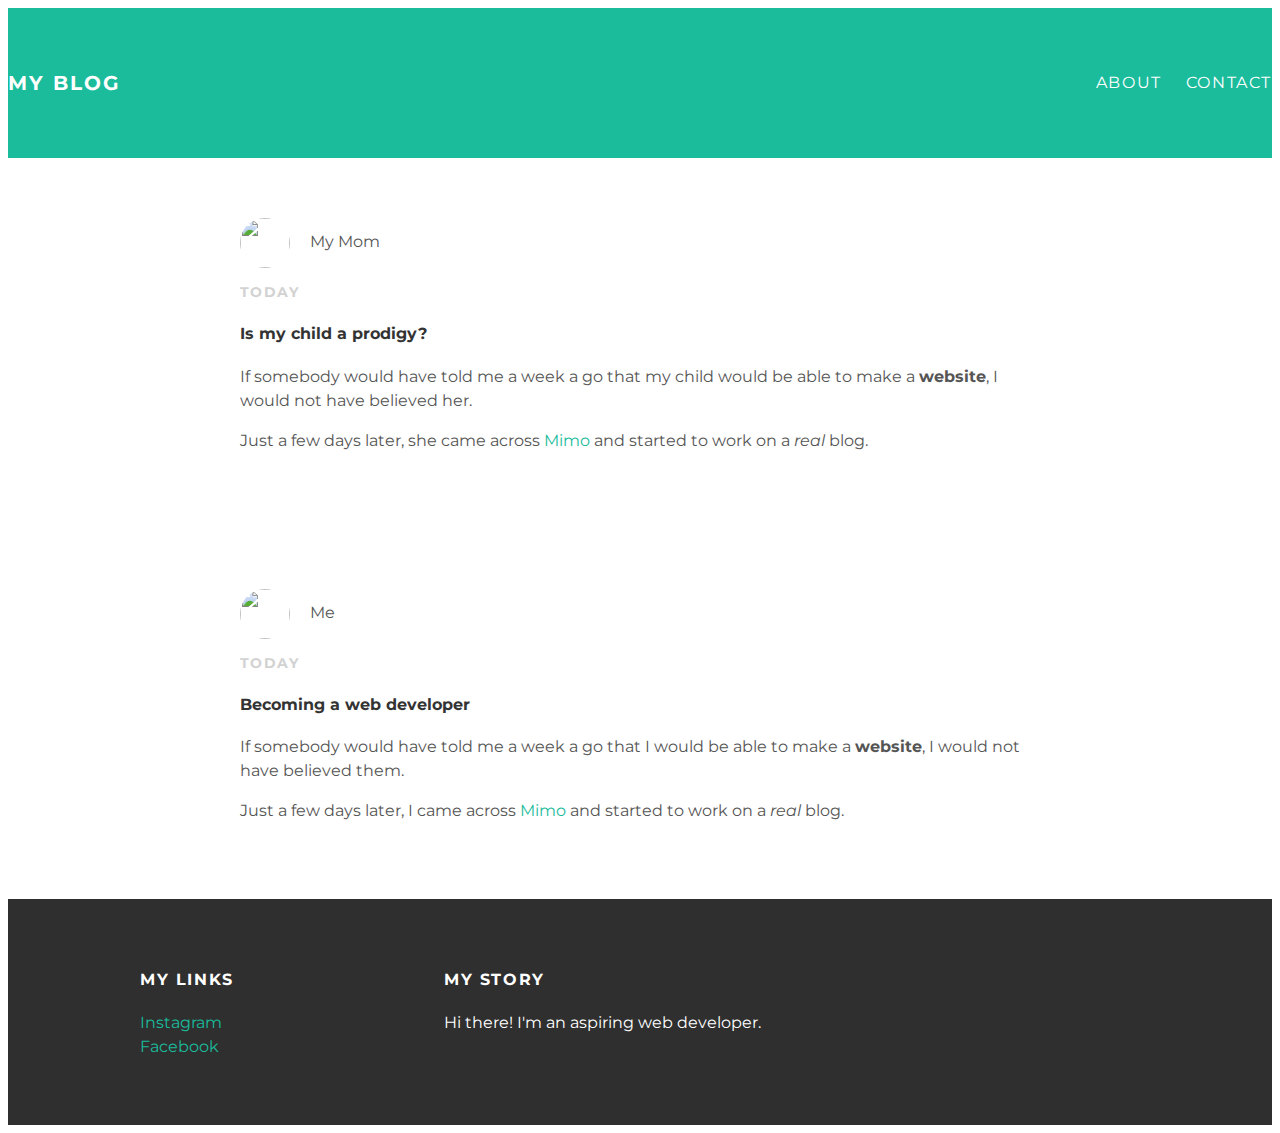
==== index.html @ 6e79cf99 "Add files via upload" ====
<!DOCTYPE html>
				<html>
				<head>
				<title>My blog</title>
				<link rel="stylesheet" type="text/css"
				href="styles.css">
				</head>
				<body>
					<div id="header">
				<div class="containter">
				<a id="header-title" href="index.html">My Blog</a>
				<ul id="header-nav">
					<li><a href="about.html">About</a></li>
					<li><a href="contact.html">Contact</a></li>
				</ul>
				</div>
					</div>
					<div id="content">
				<div class="post-container">
				<div class="post">
				<div class="post-author">
				<img src="mom.jpeg"
				height="60px"
				width="60px">
				<span>My Mom</span>
				</div>
				<p class="post-date">Today</p>
				<h4 class="post-title">Is my child a prodigy?</h4>
				<div class="post-content">
				<p>If somebody would have told me a week a go that my child would be able to make a <strong>website</strong>, I would not have believed her.</p>
				<p>Just a few days later, she came across <a href="http://getmimo.com">Mimo</a> and started to work on a <em>real</em> blog.</p>
				</div>
				</div>
				</div>
				</div>
<div id="content">
				<div class="post-container">
				<div class="post">
				<div class="post-author">
				<img src="me2.jpeg"
				height= "60px"
				width= "60px">
				<span>Me</span>
				</div>
				<p class="post-date">Today</p>
				<h4 class="post-title">Becoming a web developer</h4>
				<div class="post-content">
				<p>If somebody would have told me a week a go that I would be able to make a <strong>website</strong>, I would not have believed them.</p>
				<p>Just a few days later, I came across <a href="http://getmimo.com">Mimo</a> and started to work on a <em>real</em> blog.</p>
				</div>
				</div>
				</div>
				</div>
					<div id="footer">
				<div class="container">
				<div class="column">
				<h4>My Links</h4>
				<p>
				<a href="https://instagram.com/ash_kaley">Instagram</a><br>
				<a href="https://facebook.com/whittyboots">Facebook</a>
				</p>
				</div>
				<div class="column">
				<h4>My Story</h4>
				<p>Hi there! I'm an aspiring web developer.</p>
				</div>
					</div>
				</body>
				</html>
---- styles.css ----
@import url(http://fonts.googleapis.com/css?family=Montserrat:400,700);

body {
color: #555;
margin: #555;

font-family: 'Montserrat', sans-serif;
}

#header {
background-color: #1abc9c;
height:150px;
line-height: 150px
}

#header a {
color: white;
text-decoration: none;

text-transform: uppercase;
letter-spacing: 0.1em;
}


#header a:hover {
color: #222;
}

#header-title {
display: block;
float: left;

font-size: 20px;
font-weight: bold;
}

#header-nav {
display: block;
float: right;
margin-top: 0;
}

#header-nav li {
display: inline;
padding-left: 20px;
}

.container {
max-width: 1000px;
margin: 0 auto;
}

#footer {
background-color: #2f2f2f;
padding: 50px 0;
}
.column {
min-width: 300px;
display: inline-block;
vertical-align: top;
}
#footer h4 {
color: white;
text-transform: uppercase;
letter-spacing: 0.1em;
}
#footer p {
color: white;
}

a {
color: #1abc9c;
text-decoration: none;
}
a:hover {
color: #F6A623;
}

.post, .about {
max-width: 800px;
margin: 0 auto;
padding: 60px 0;
}
.post-author img {
width: 50px;
height: 50px;
vertical-align: middle;
}

.post-author span {
margin-left: 16px;
}

.post-date {
color: #D2D2D2;

font-size: 14px;
font-weight: bold;

text-transform: uppercase;
letter-spacing: 0.1em;
}

h1, h2, h3, h4 {
color: #333;
}

p {
line-height: 1.5;
}

.about {
text-align: center;
}

.post-author img,
.about-author img {
border-radius: 50%;
}

.post-container:nth-child(even) {
background-color: #f2f2f2;
}
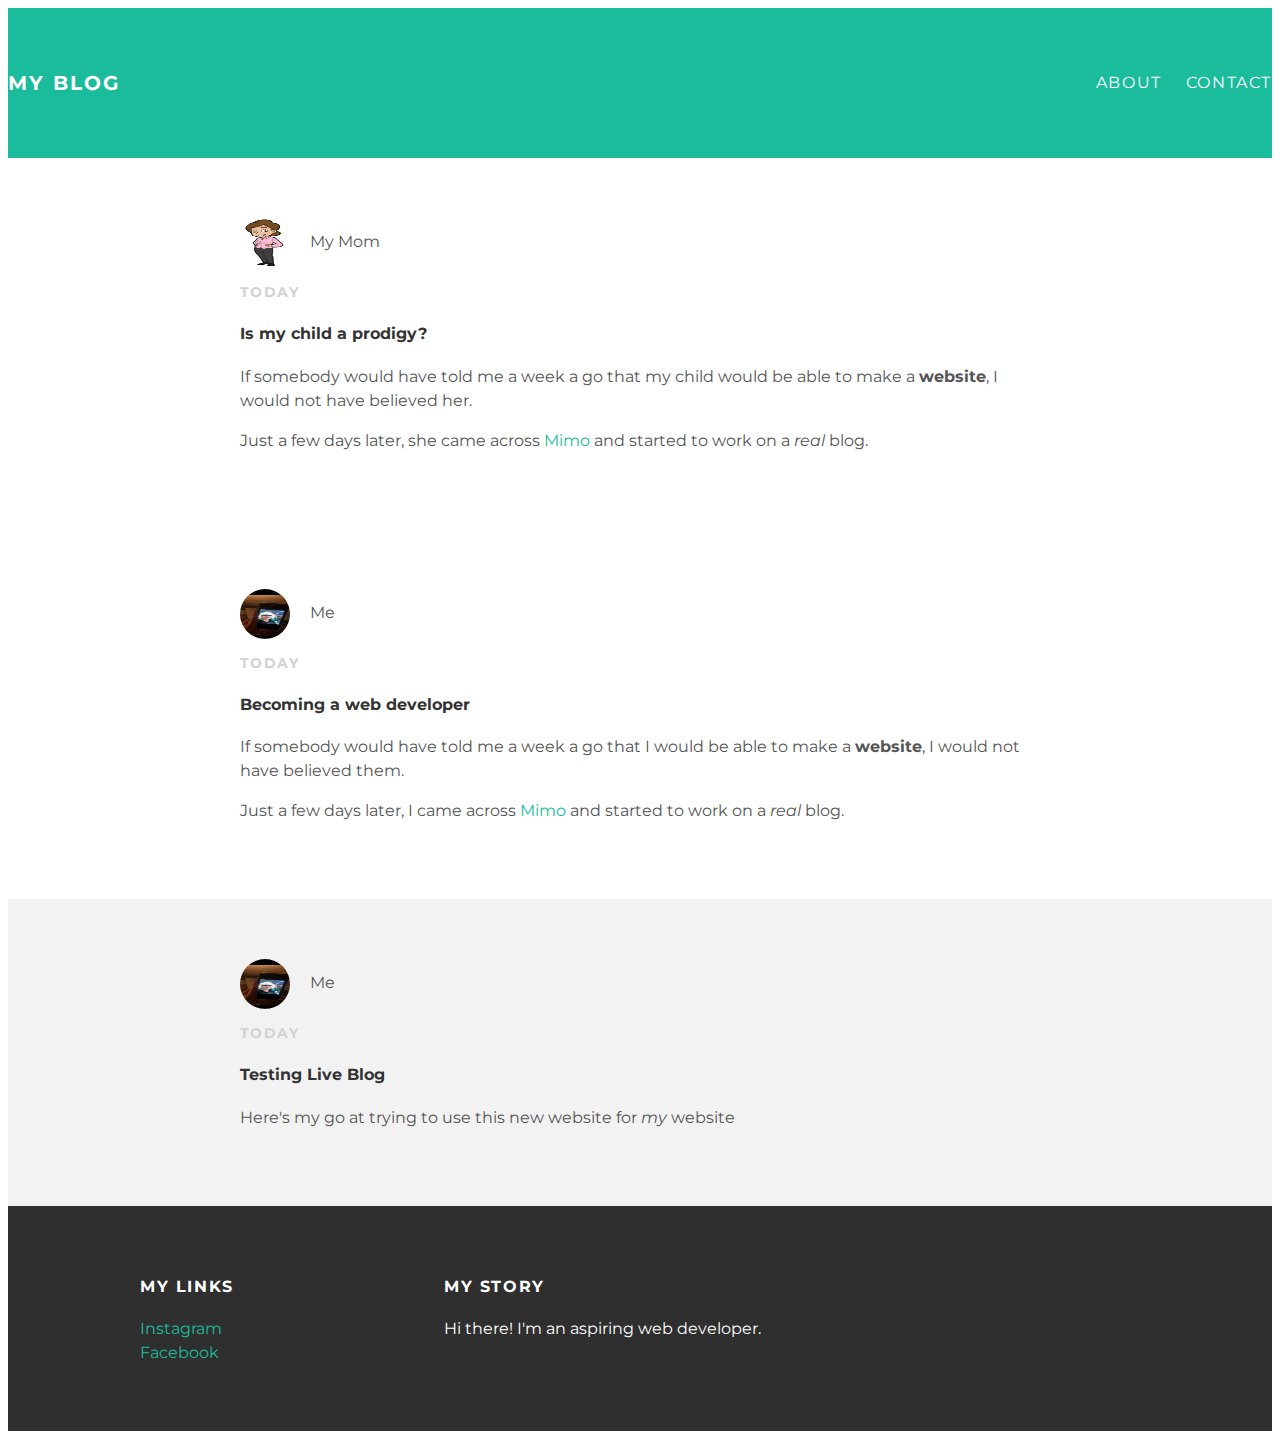
==== commit 56635a32: "Update index.html" ====
--- a/index.html
+++ b/index.html
@@ -16,6 +16,7 @@
 				</div>
 					</div>
 					<div id="content">
+						<!-- another post -->
 				<div class="post-container">
 				<div class="post">
 				<div class="post-author">
@@ -33,8 +34,9 @@
 				</div>
 				</div>
 				</div>
-<div id="content">
+					<div id="content">
 				<div class="post-container">
+					<!-- another post -->
 				<div class="post">
 				<div class="post-author">
 				<img src="me2.jpeg"
@@ -51,6 +53,21 @@
 				</div>
 				</div>
 				</div>
+					<div class="post-container">
+						<div class="post">
+						<div class="post-author">
+							<img src="me2.jpeg"
+							     height= "60px"
+							     width= "60px">
+							<span>Me</span>
+							</div>
+							<p class="post-date">Today</p>
+							<h4 class="post-title">Testing Live Blog</h4>
+						<div class="post-content">
+							<p>Here's my go at trying to use this new website for <em>my</em> website</p>
+						</div>
+					</div>
+					</div>
 					<div id="footer">
 				<div class="container">
 				<div class="column">
@@ -66,4 +83,4 @@
 				</div>
 					</div>
 				</body>
-				</html>+				</html>
